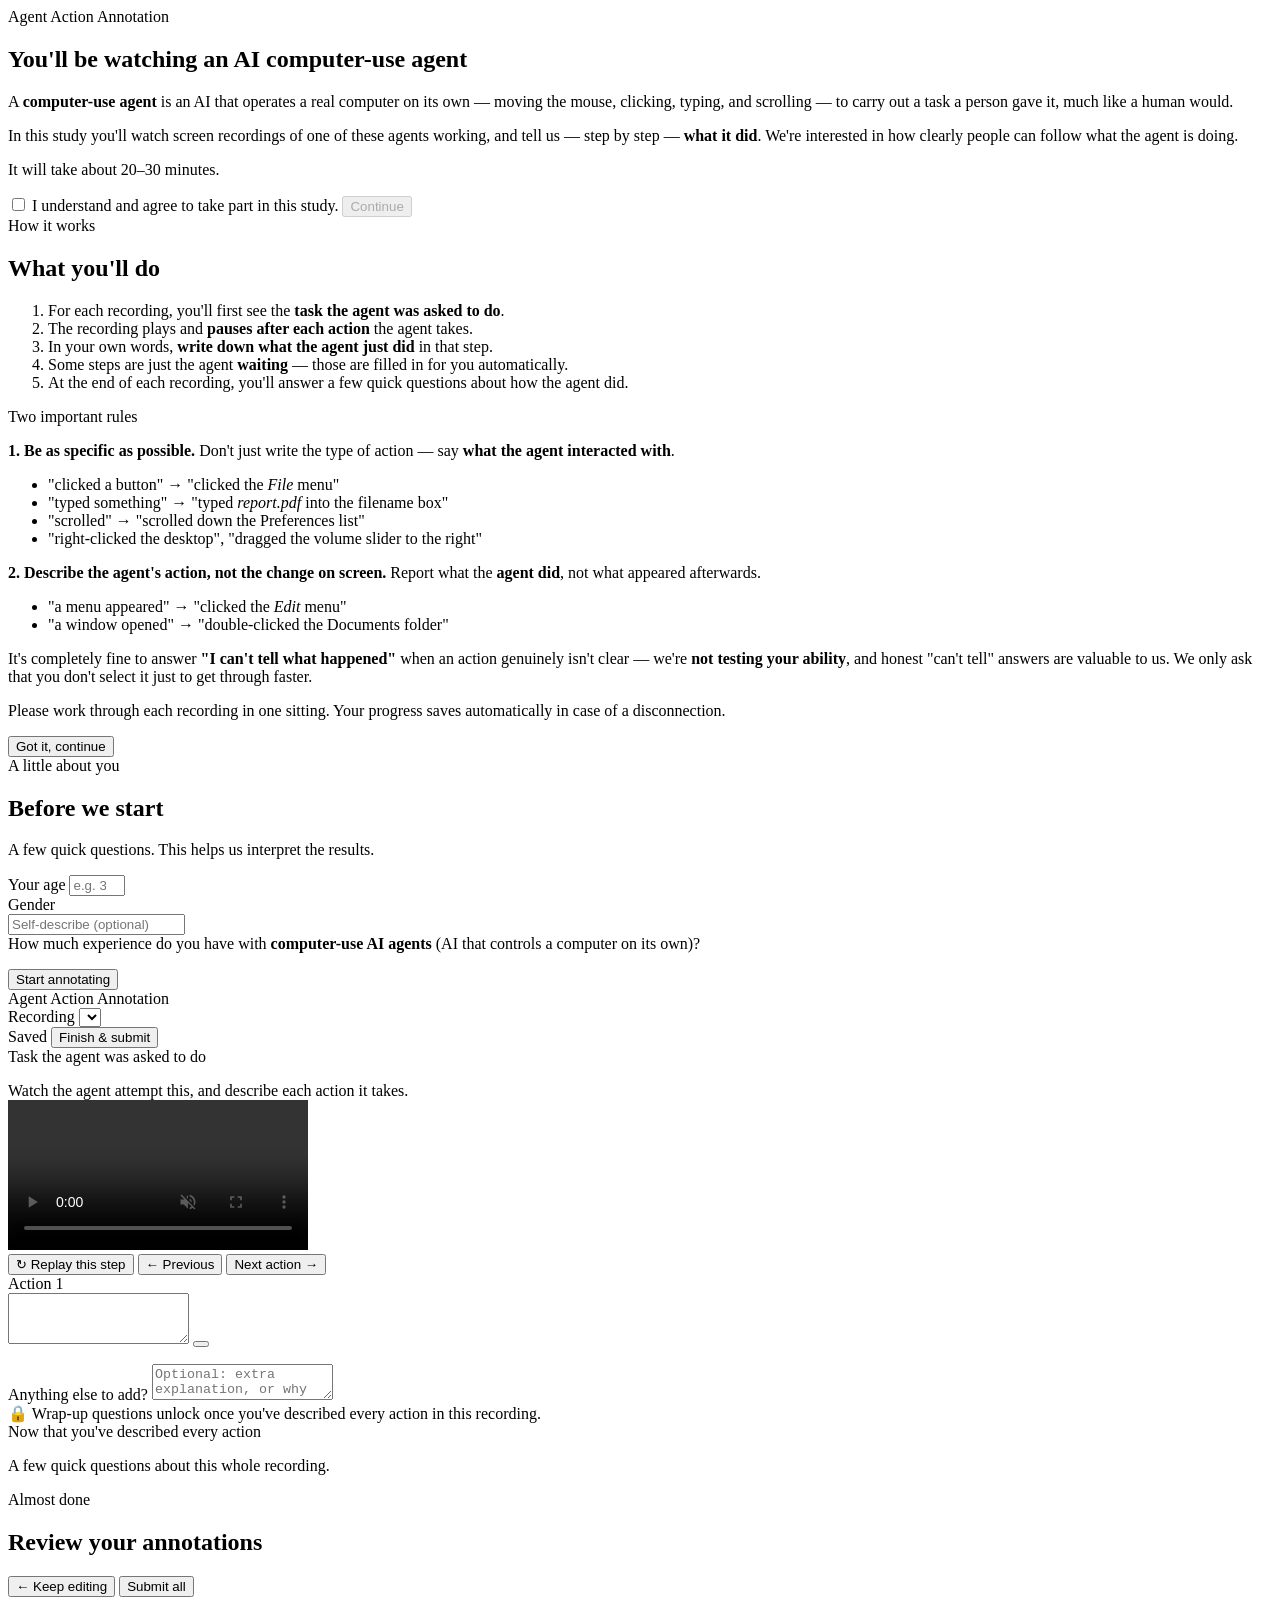
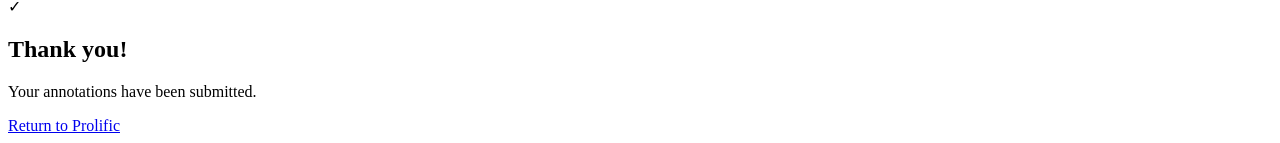
==== annotation_app/static/index.html @ d1a63eba "first commit Co-authored-by: Cursor <cursoragent@cursor.com>" ====
<!DOCTYPE html>
<html lang="en">
<head>
  <meta charset="UTF-8" />
  <meta name="viewport" content="width=device-width, initial-scale=1.0" />
  <title>Agent Action Annotation Study</title>
  <link rel="stylesheet" href="/static/style.css" />
</head>
<body>
  <div id="app">
    <!-- ================= WELCOME / CONSENT ================= -->
    <section id="screen-welcome" class="screen center-screen">
      <div class="card narrow">
        <div class="brand">Agent Action Annotation</div>
        <h1>You'll be watching an AI computer-use agent</h1>
        <p class="lead">
          A <b>computer-use agent</b> is an AI that operates a real computer on
          its own — moving the mouse, clicking, typing, and scrolling — to carry
          out a task a person gave it, much like a human would.
        </p>
        <p class="lead">
          In this study you'll watch screen recordings of one of these agents
          working, and tell us — step by step — <b>what it did</b>. We're
          interested in how clearly people can follow what the agent is doing.
        </p>
        <p class="lead muted">It will take about 20–30 minutes.</p>
        <label class="consent">
          <input type="checkbox" id="consent-check" />
          <span>I understand and agree to take part in this study.</span>
        </label>
        <button id="btn-start" class="btn primary" disabled>Continue</button>
      </div>
    </section>

    <!-- ================= INSTRUCTIONS / HOW IT WORKS ================= -->
    <section id="screen-instructions" class="screen center-screen hidden">
      <div class="card">
        <div class="brand">How it works</div>
        <h1>What you'll do</h1>
        <ol class="steps-guide">
          <li>For each recording, you'll first see the <b>task the agent was
            asked to do</b>.</li>
          <li>The recording plays and <b>pauses after each action</b> the agent
            takes.</li>
          <li>In your own words, <b>write down what the agent just did</b> in
            that step.</li>
          <li>Some steps are just the agent <b>waiting</b> — those are filled in
            for you automatically.</li>
          <li>At the end of each recording, you'll answer a few quick questions
            about how the agent did.</li>
        </ol>

        <div class="callout">
          <div class="callout-title">Two important rules</div>
          <p><b>1. Be as specific as possible.</b> Don't just write the type of
            action — say <b>what the agent interacted with</b>.</p>
          <ul class="examples">
            <li><span class="bad">"clicked a button"</span> →
              <span class="good">"clicked the <i>File</i> menu"</span></li>
            <li><span class="bad">"typed something"</span> →
              <span class="good">"typed <i>report.pdf</i> into the filename box"</span></li>
            <li><span class="bad">"scrolled"</span> →
              <span class="good">"scrolled down the Preferences list"</span></li>
            <li><span class="good">"right-clicked the desktop"</span>,
              <span class="good">"dragged the volume slider to the right"</span></li>
          </ul>
          <p><b>2. Describe the agent's action, not the change on screen.</b>
            Report what the <b>agent did</b>, not what appeared afterwards.</p>
          <ul class="examples">
            <li><span class="bad">"a menu appeared"</span> →
              <span class="good">"clicked the <i>Edit</i> menu"</span></li>
            <li><span class="bad">"a window opened"</span> →
              <span class="good">"double-clicked the Documents folder"</span></li>
          </ul>
          <p class="callout-note">It's completely fine to answer <b>"I can't tell
            what happened"</b> when an action genuinely isn't clear — we're
            <b>not testing your ability</b>, and honest "can't tell" answers are
            valuable to us. We only ask that you don't select it just to get
            through faster.</p>
        </div>

        <p class="lead muted spaced">Please work through each recording in one
          sitting. Your progress saves automatically in case of a disconnection.</p>
        <button id="btn-instructions-next" class="btn primary">Got it, continue</button>
      </div>
    </section>

    <!-- ================= PROFILE ================= -->
    <section id="screen-profile" class="screen center-screen hidden">
      <div class="card narrow">
        <div class="brand">A little about you</div>
        <h1>Before we start</h1>
        <p class="lead">A few quick questions. This helps us interpret the results.</p>

        <div class="field">
          <label for="p-age">Your age</label>
          <input type="number" id="p-age" min="18" max="120" placeholder="e.g. 34" />
        </div>

        <div class="field">
          <label>Gender</label>
          <div id="p-gender" class="options"></div>
          <input type="text" id="p-gender-other" class="text-inline hidden"
                 placeholder="Self-describe (optional)" />
        </div>

        <div class="field">
          <label>How much experience do you have with <b>computer-use AI
            agents</b> (AI that controls a computer on its own)?</label>
          <div id="p-experience" class="options"></div>
        </div>

        <p id="profile-error" class="error hidden"></p>
        <button id="btn-profile-next" class="btn primary">Start annotating</button>
      </div>
    </section>

    <!-- ================= ANNOTATION WORKSPACE ================= -->
    <section id="screen-work" class="screen hidden">
      <header class="topbar">
        <div class="topbar-left">
          <span class="brand small">Agent Action Annotation</span>
          <div class="task-switch">
            <label for="task-select">Recording</label>
            <select id="task-select"></select>
          </div>
        </div>
        <div class="topbar-right">
          <div id="overall-progress" class="progress-pill"></div>
          <span id="save-status" class="save-status">Saved</span>
          <button id="btn-finish" class="btn primary sm">Finish &amp; submit</button>
        </div>
      </header>

      <div class="workspace">
        <!-- LEFT: video + timeline -->
        <div class="col-video">
          <div class="task-card">
            <div class="task-head">
              <span class="domain-chip" id="task-domain"></span>
              <span class="task-count" id="task-count"></span>
            </div>
            <div class="task-eyebrow">Task the agent was asked to do</div>
            <p class="task-instruction" id="task-instruction"></p>
            <div class="task-hint">Watch the agent attempt this, and describe each action it takes.</div>
          </div>

          <div class="video-wrap">
            <video id="video" preload="auto" playsinline muted controls controlsList="nodownload noplaybackrate"></video>
            <div id="video-badge" class="video-badge hidden"></div>
          </div>

          <div class="video-controls">
            <button id="btn-replay" class="btn ghost">↻ Replay this step</button>
            <button id="btn-prev" class="btn ghost">← Previous</button>
            <button id="btn-next" class="btn primary">Next action →</button>
          </div>

          <div class="timeline" id="timeline"></div>
        </div>

        <!-- RIGHT: familiarity + current action annotation -->
        <div class="col-form">
          <div class="familiarity-card" id="familiarity-card">
            <label id="familiarity-prompt" class="section-label"></label>
            <div id="familiarity-options" class="options stack"></div>
          </div>

          <div class="annotate-card" id="annotate-card">
            <div class="step-header">
              <span class="step-title" id="step-title">Action 1</span>
              <span class="step-status" id="step-status"></span>
            </div>

            <div id="sleep-note" class="sleep-note hidden"></div>

            <div id="annotate-body">
              <label class="section-label" id="answer-prompt" for="step-answer"></label>
              <div id="dev-gt" class="dev-gt hidden"></div>
              <textarea id="step-answer" rows="3"></textarea>

              <button id="btn-cant-tell" class="btn cant-tell"></button>
              <p id="cant-tell-caution" class="cant-caution"></p>

              <label class="section-label spaced" for="step-note">
                Anything else to add?
              </label>
              <textarea id="step-note" rows="2"
                placeholder="Optional: extra explanation, or why it was hard to tell..."></textarea>
            </div>
          </div>

          <div class="posttask-locked" id="posttask-locked">
            <span class="lock-icon">🔒</span>
            <span>Wrap-up questions unlock once you've described every action in this recording.</span>
          </div>

          <div class="posttask-card hidden" id="posttask-card">
            <div class="posttask-title">Now that you've described every action</div>
            <p class="posttask-sub">A few quick questions about this whole recording.</p>

            <label class="section-label" id="success-prompt"></label>
            <div id="success-options" class="options stack"></div>

            <label class="section-label spaced" id="efficiency-prompt"></label>
            <div id="efficiency-options" class="options stack"></div>

            <label class="section-label spaced" id="understanding-prompt"></label>
            <div id="understanding-options" class="options stack"></div>
          </div>
        </div>
      </div>
    </section>

    <!-- ================= REVIEW / SUBMIT ================= -->
    <section id="screen-review" class="screen center-screen hidden">
      <div class="card">
        <div class="brand">Almost done</div>
        <h1>Review your annotations</h1>
        <p class="lead" id="review-summary"></p>
        <div id="review-list" class="review-list"></div>
        <div class="review-actions">
          <button id="btn-back-work" class="btn ghost">← Keep editing</button>
          <button id="btn-submit" class="btn primary">Submit all</button>
        </div>
      </div>
    </section>

    <!-- ================= DONE ================= -->
    <section id="screen-done" class="screen center-screen hidden">
      <div class="card narrow center">
        <div class="done-check">✓</div>
        <h1>Thank you!</h1>
        <p class="lead">Your annotations have been submitted.</p>
        <div id="done-code" class="done-code hidden"></div>
        <a id="done-link" class="btn primary hidden" href="#">Return to Prolific</a>
      </div>
    </section>
  </div>

  <script src="/static/app.js"></script>
</body>
</html>
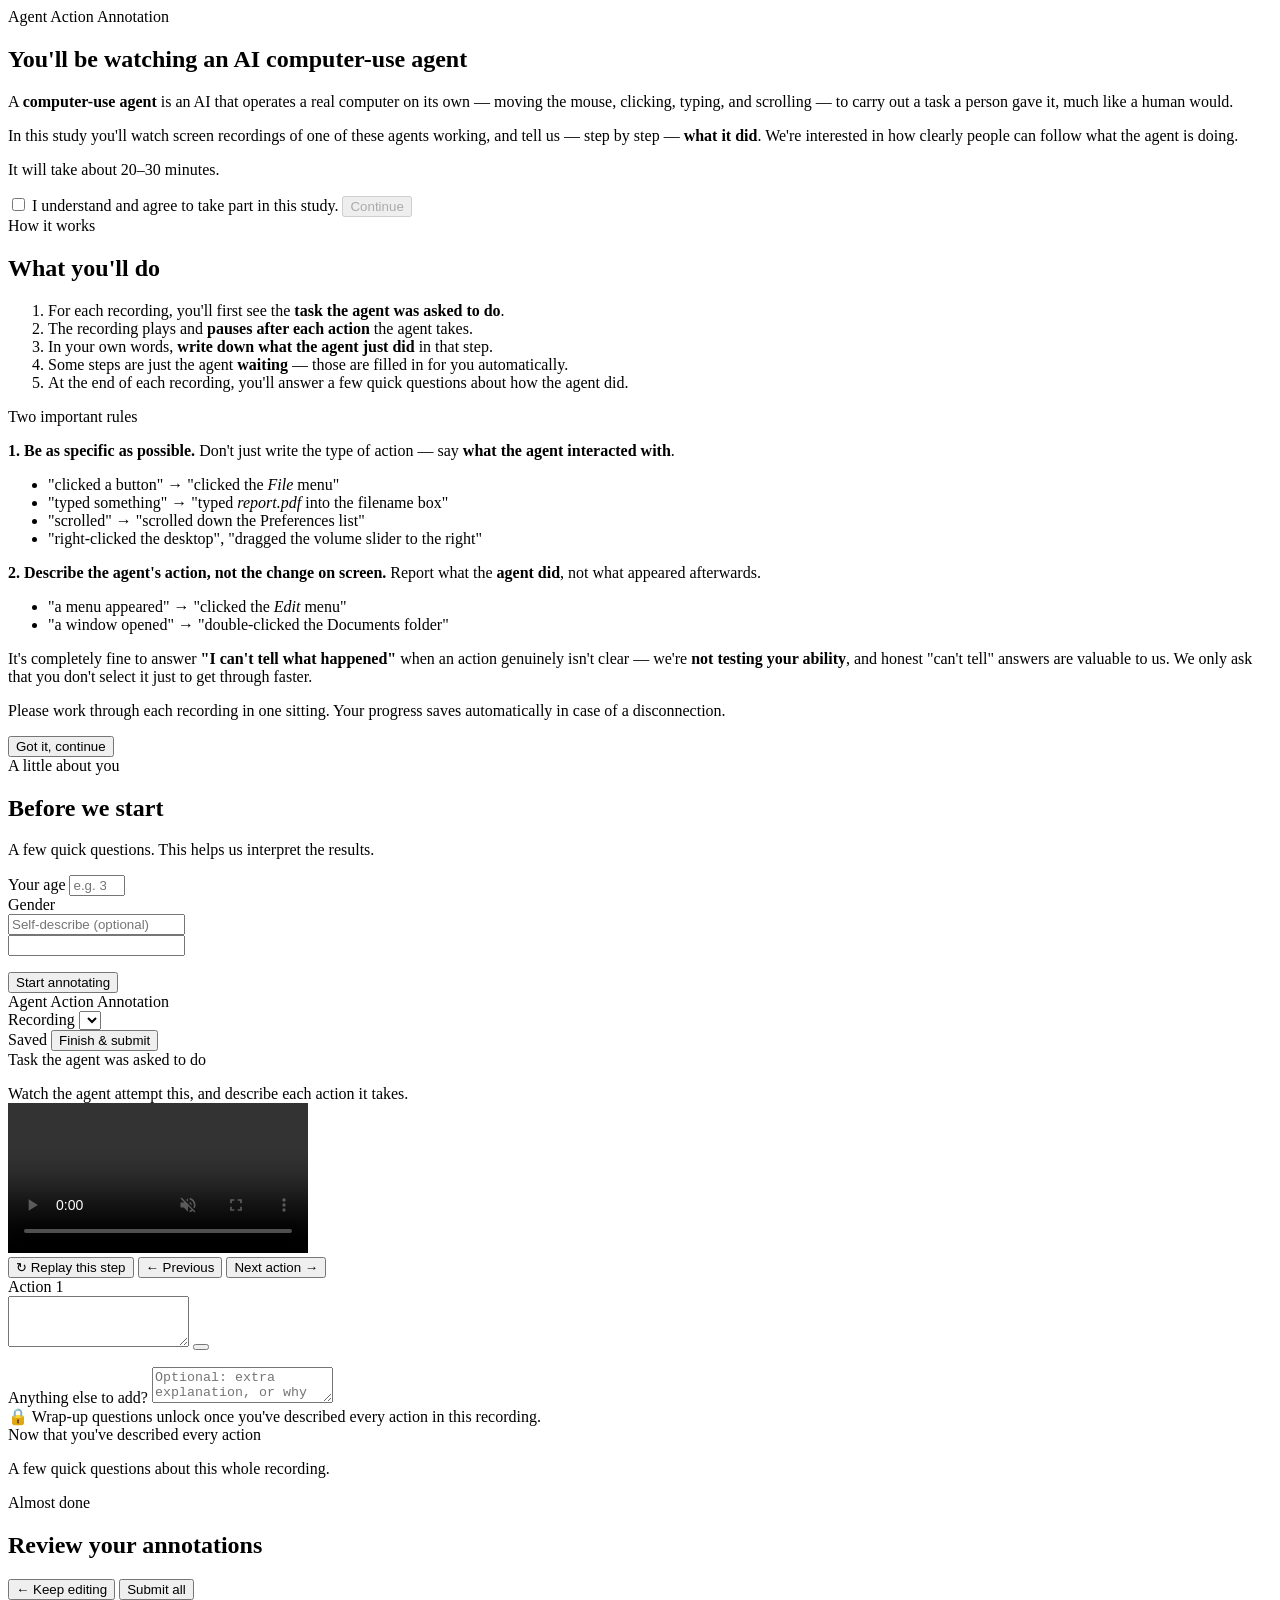
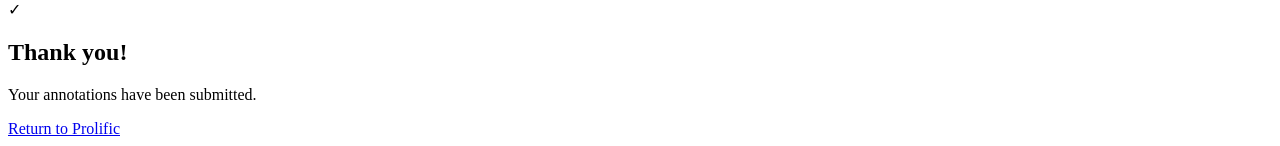
==== commit b6054645: "Add profile questions: occupation, education, English proficiency, computer-use frequency, and gener" ====
--- a/annotation_app/static/index.html
+++ b/annotation_app/static/index.html
@@ -105,8 +105,33 @@
         </div>
 
         <div class="field">
-          <label>How much experience do you have with <b>computer-use AI
-            agents</b> (AI that controls a computer on its own)?</label>
+          <label id="p-occupation-label" for="p-occupation"></label>
+          <input type="text" id="p-occupation" placeholder="" />
+        </div>
+
+        <div class="field">
+          <label id="p-education-label"></label>
+          <div id="p-education" class="options"></div>
+        </div>
+
+        <div class="field">
+          <label id="p-english-label"></label>
+          <p id="p-english-note" class="field-note"></p>
+          <div id="p-english" class="options"></div>
+        </div>
+
+        <div class="field">
+          <label id="p-compfreq-label"></label>
+          <div id="p-compfreq" class="options"></div>
+        </div>
+
+        <div class="field">
+          <label id="p-aitools-label"></label>
+          <div id="p-aitools" class="options"></div>
+        </div>
+
+        <div class="field">
+          <label id="p-experience-label"></label>
           <div id="p-experience" class="options"></div>
         </div>
 
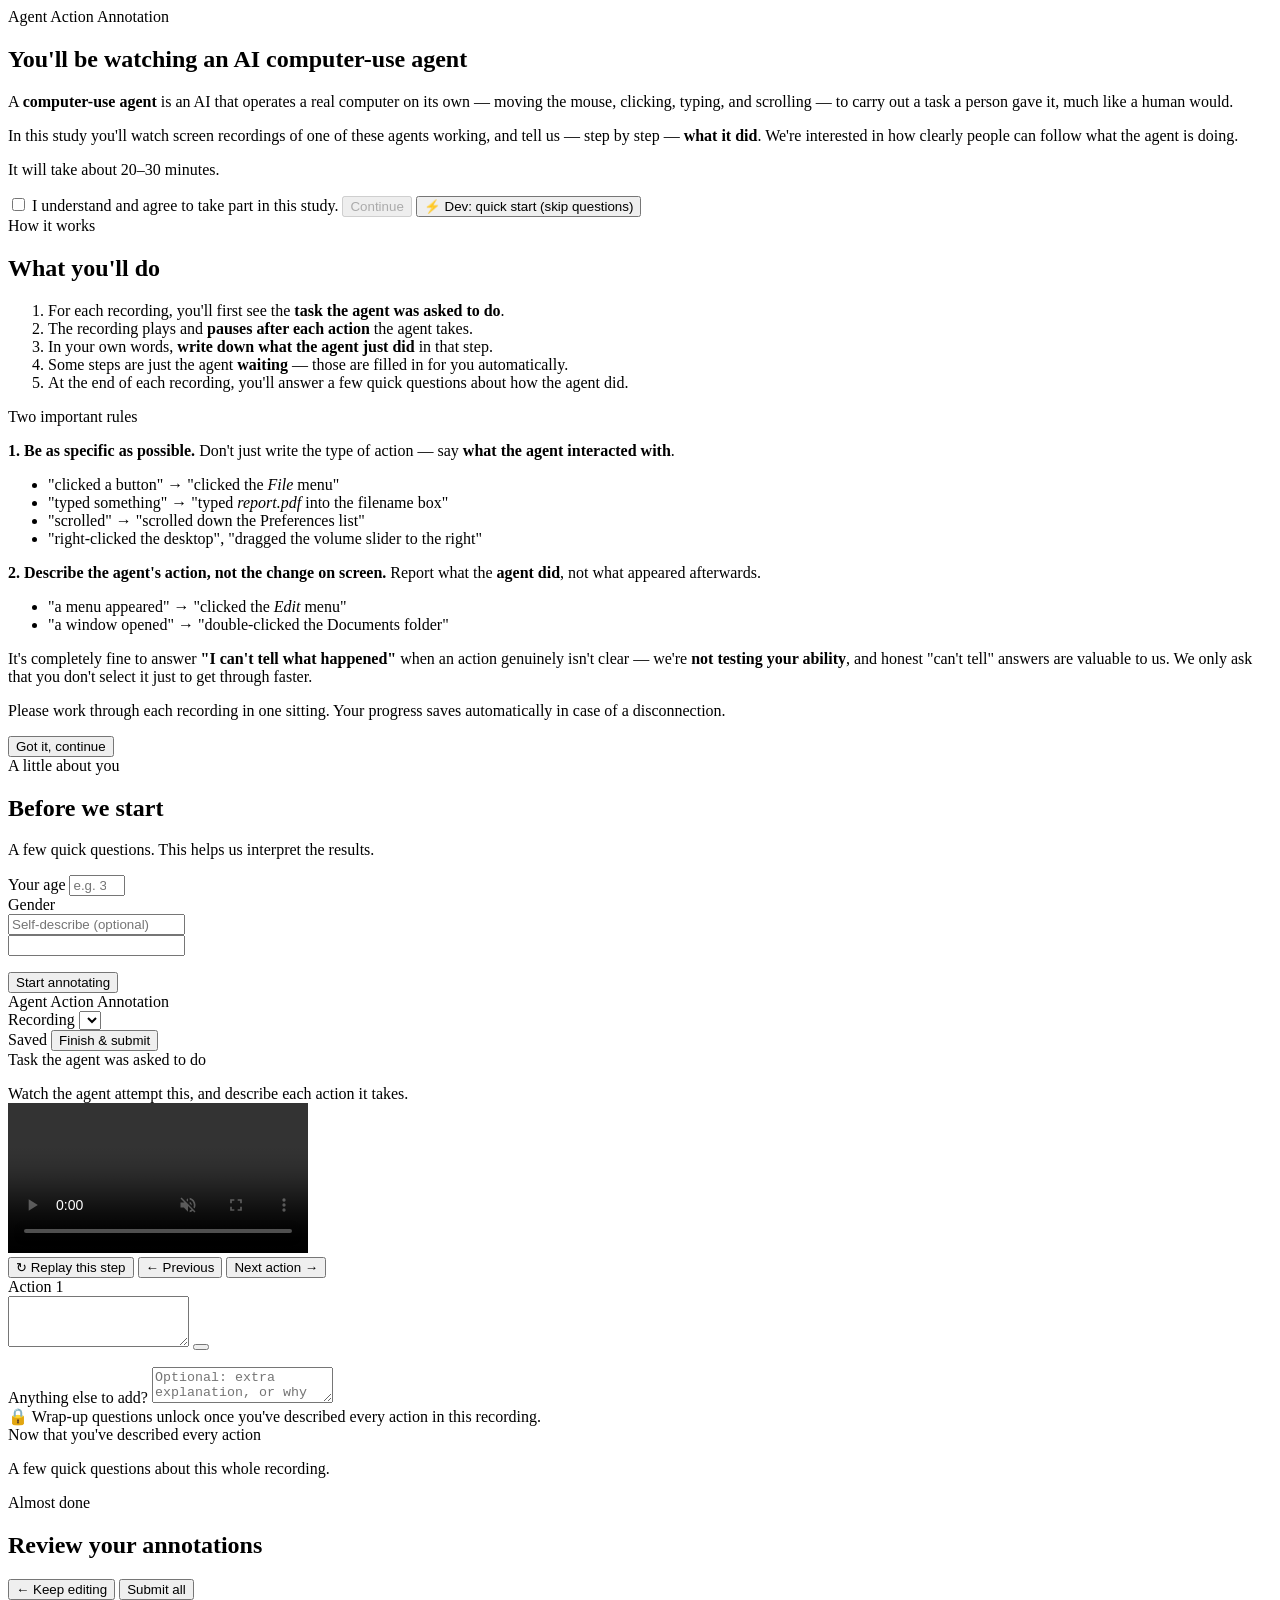
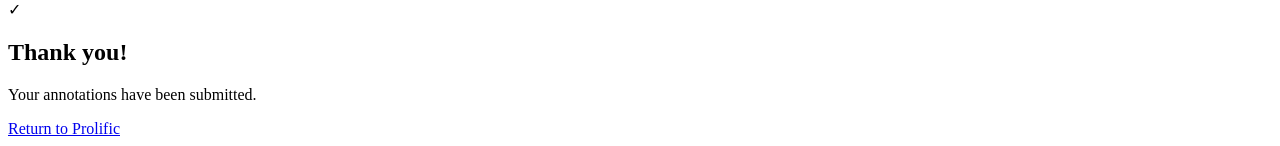
==== commit 6c116bd5: "Show option hint text under labels; add dev-only quick-start (env-driven DEV_MODE) Co-authored-by: C" ====
--- a/annotation_app/static/index.html
+++ b/annotation_app/static/index.html
@@ -29,6 +29,7 @@
           <span>I understand and agree to take part in this study.</span>
         </label>
         <button id="btn-start" class="btn primary" disabled>Continue</button>
+        <button id="btn-devstart" class="btn ghost sm dev-btn hidden">⚡ Dev: quick start (skip questions)</button>
       </div>
     </section>
 
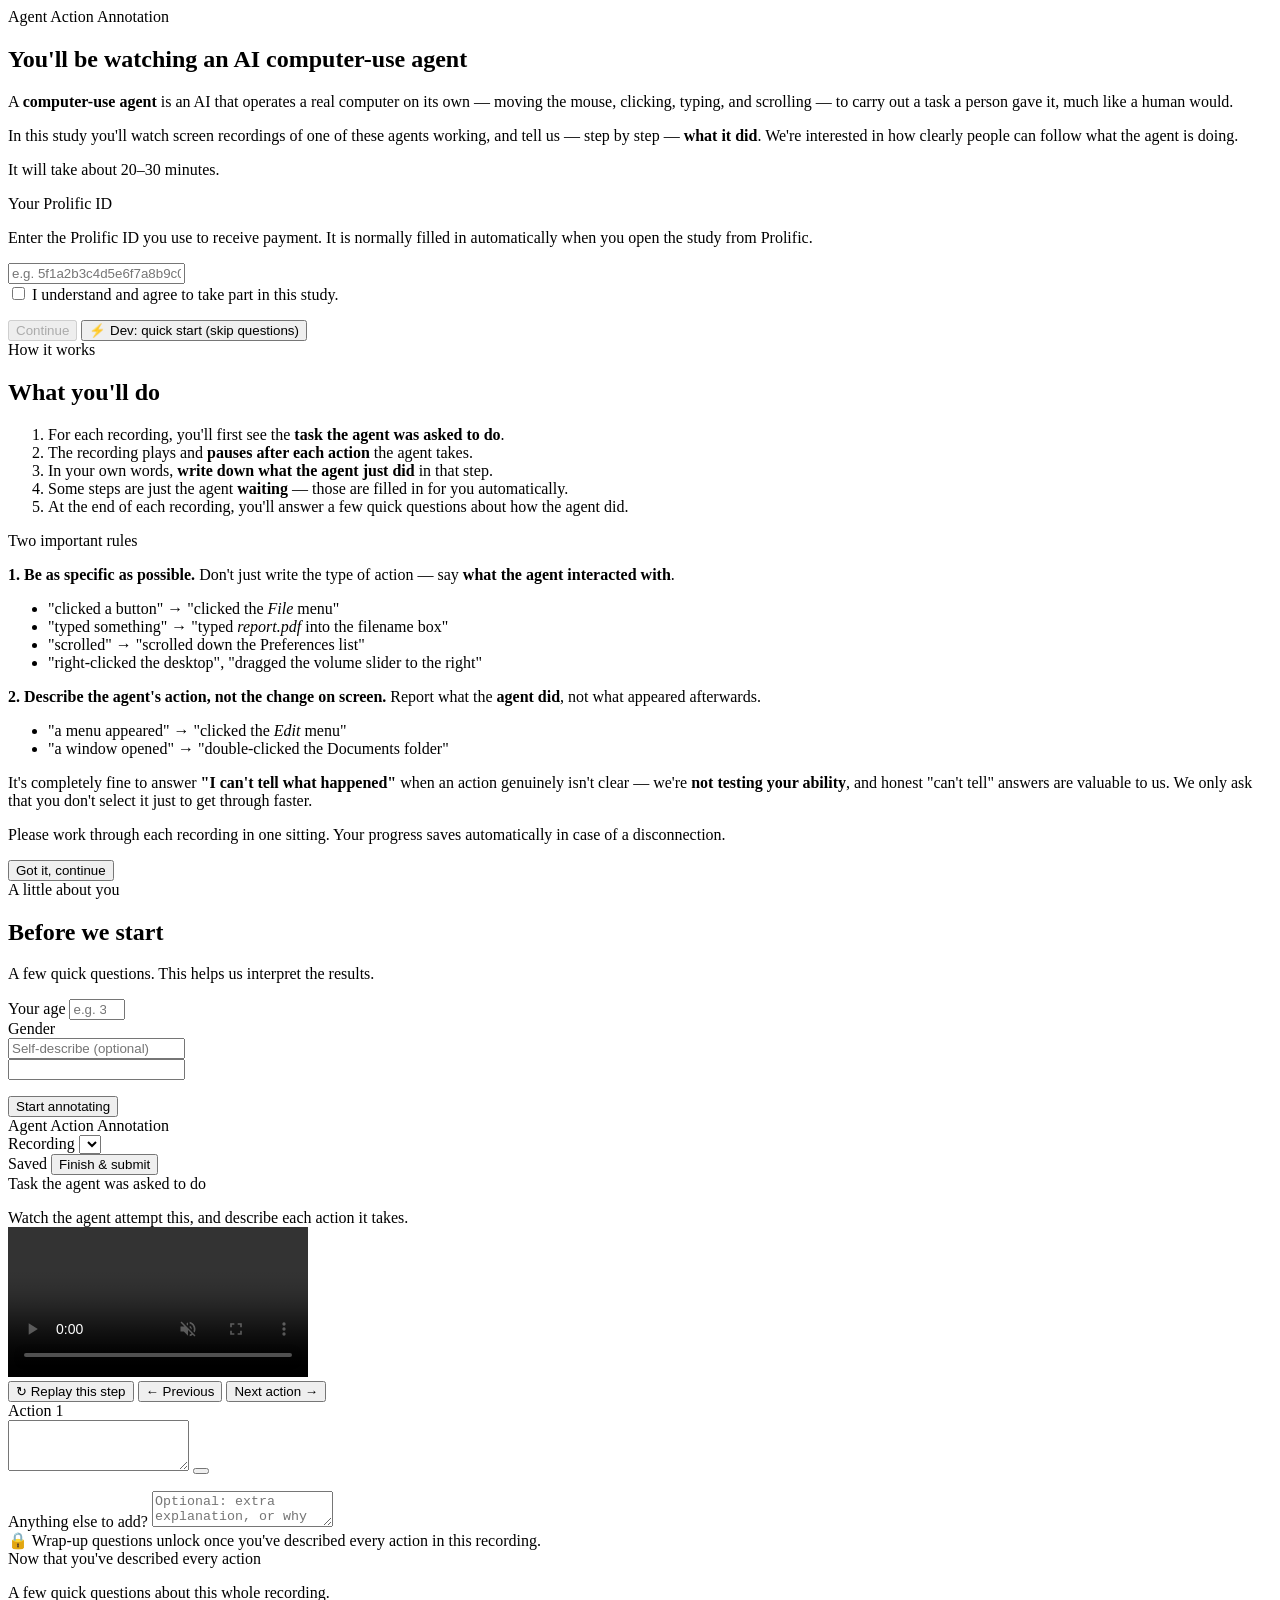
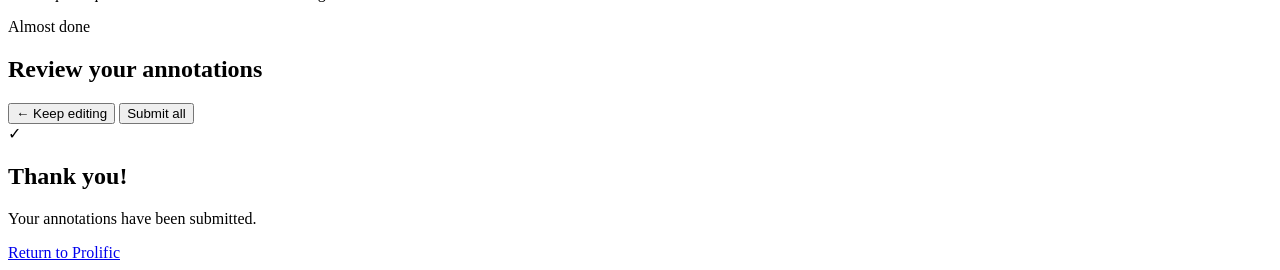
==== commit 235b7d28: "Ask for Prolific ID on the welcome screen before continuing Co-authored-by: Cursor <cursoragent@curs" ====
--- a/annotation_app/static/index.html
+++ b/annotation_app/static/index.html
@@ -24,10 +24,18 @@
           interested in how clearly people can follow what the agent is doing.
         </p>
         <p class="lead muted">It will take about 20–30 minutes.</p>
+
+        <div class="field">
+          <label for="p-prolific">Your Prolific ID</label>
+          <p class="field-note">Enter the Prolific ID you use to receive payment. It is normally filled in automatically when you open the study from Prolific.</p>
+          <input type="text" id="p-prolific" placeholder="e.g. 5f1a2b3c4d5e6f7a8b9c0d1e" autocomplete="off" spellcheck="false" />
+        </div>
+
         <label class="consent">
           <input type="checkbox" id="consent-check" />
           <span>I understand and agree to take part in this study.</span>
         </label>
+        <p id="welcome-error" class="error hidden"></p>
         <button id="btn-start" class="btn primary" disabled>Continue</button>
         <button id="btn-devstart" class="btn ghost sm dev-btn hidden">⚡ Dev: quick start (skip questions)</button>
       </div>
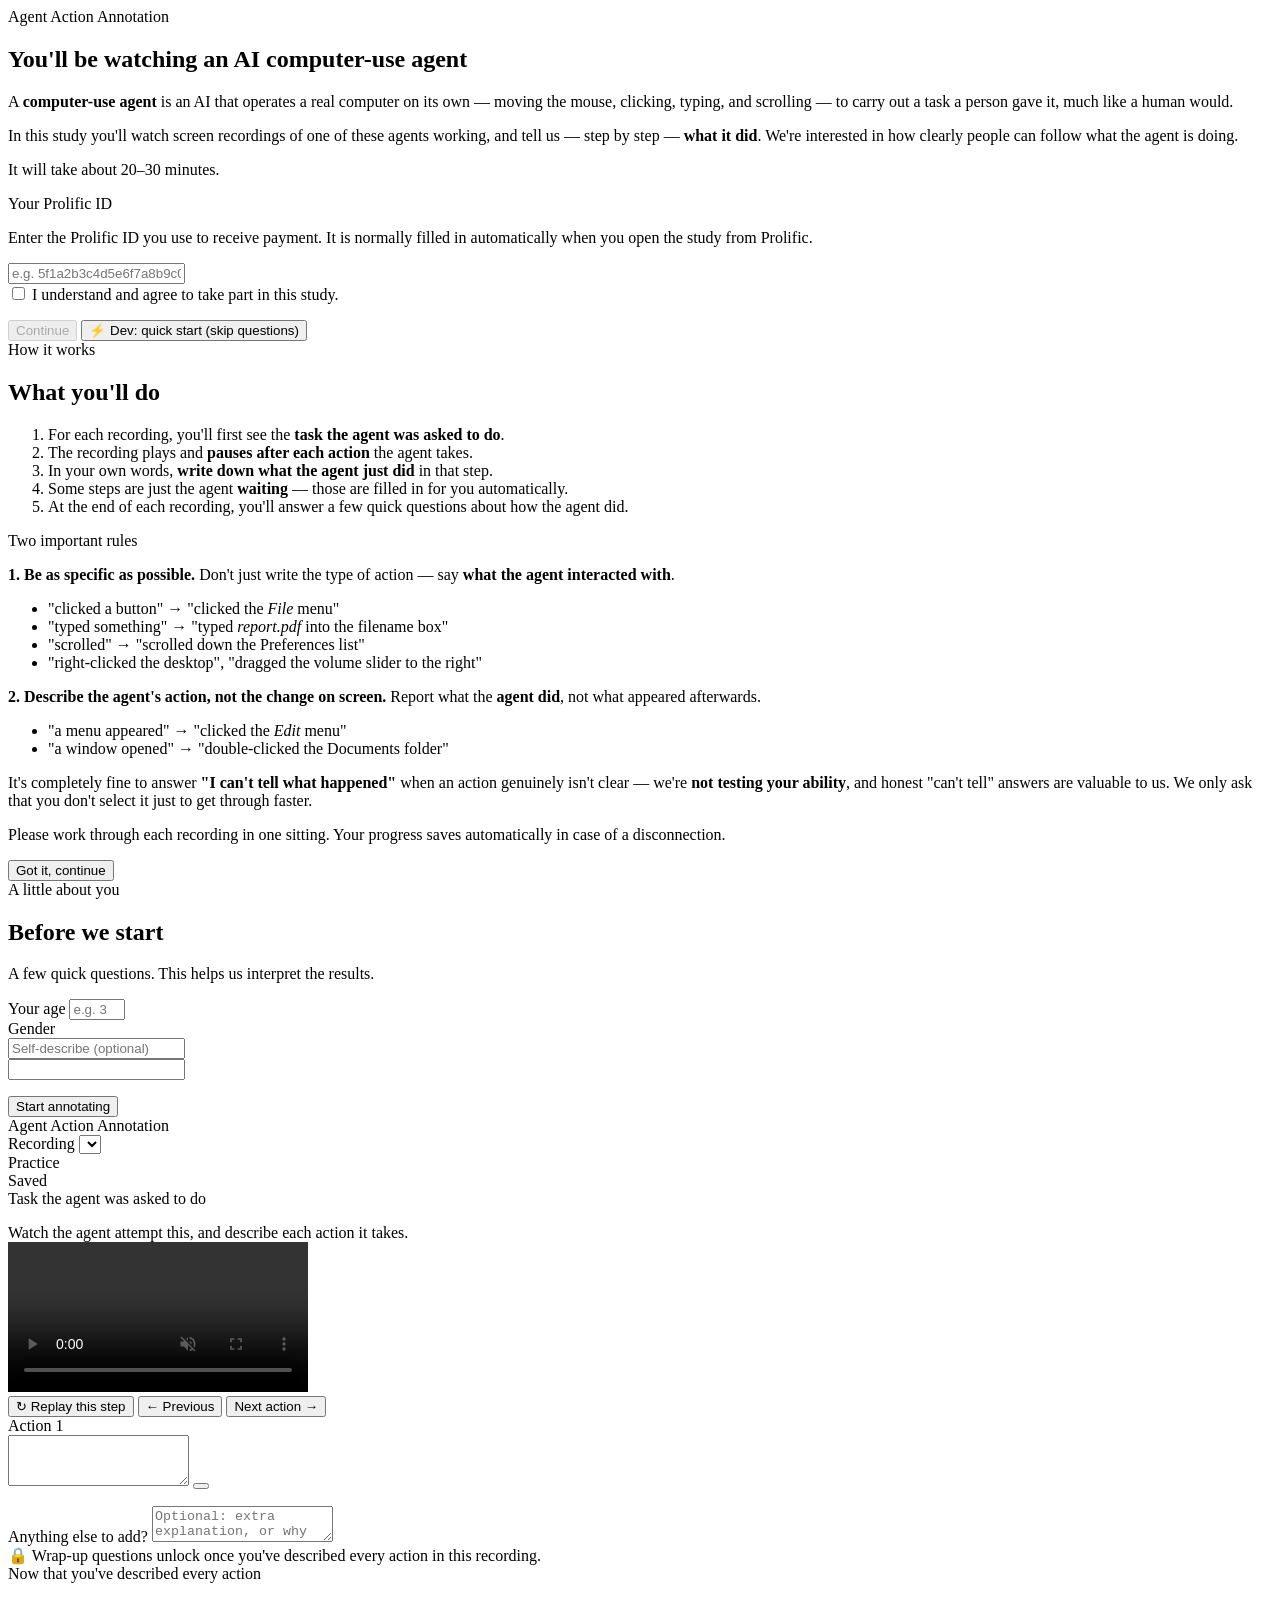
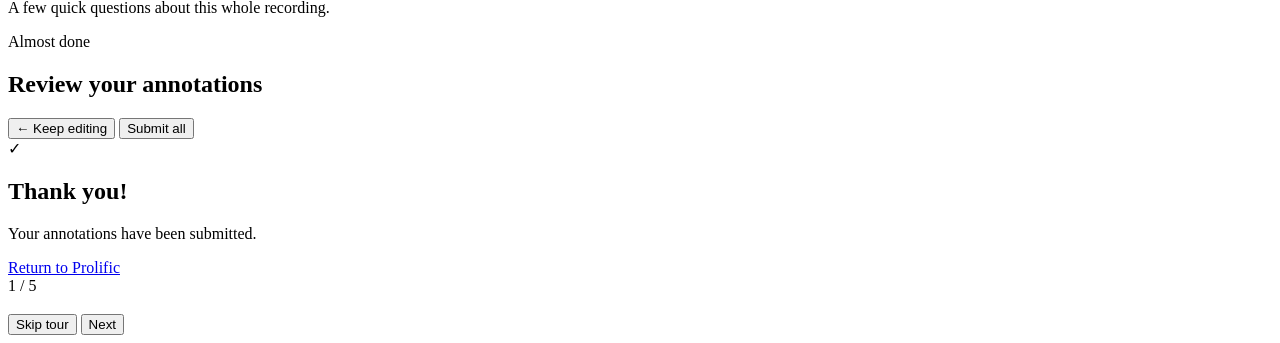
==== commit ad1827a2: "Add practice walkthrough, simplify recording progress, and log native video rewinds Participants sta" ====
--- a/annotation_app/static/index.html
+++ b/annotation_app/static/index.html
@@ -154,15 +154,15 @@
       <header class="topbar">
         <div class="topbar-left">
           <span class="brand small">Agent Action Annotation</span>
-          <div class="task-switch">
+          <div class="task-switch" id="task-switch">
             <label for="task-select">Recording</label>
             <select id="task-select"></select>
           </div>
+          <div id="practice-badge" class="practice-badge hidden">Practice</div>
         </div>
         <div class="topbar-right">
           <div id="overall-progress" class="progress-pill"></div>
           <span id="save-status" class="save-status">Saved</span>
-          <button id="btn-finish" class="btn primary sm">Finish &amp; submit</button>
         </div>
       </header>
 
@@ -272,6 +272,21 @@
     </section>
   </div>
 
+  <!-- Guided walkthrough overlay (practice recording) -->
+  <div id="tour-overlay" class="tour-overlay hidden" aria-live="polite">
+    <div class="tour-backdrop"></div>
+    <div id="tour-spotlight" class="tour-spotlight"></div>
+    <div id="tour-tooltip" class="tour-tooltip">
+      <div class="tour-meta"><span id="tour-step-num">1 / 5</span></div>
+      <h3 id="tour-title"></h3>
+      <p id="tour-body"></p>
+      <div class="tour-actions">
+        <button type="button" id="tour-skip" class="btn ghost sm">Skip tour</button>
+        <button type="button" id="tour-next" class="btn primary sm">Next</button>
+      </div>
+    </div>
+  </div>
+
   <script src="/static/app.js"></script>
 </body>
 </html>
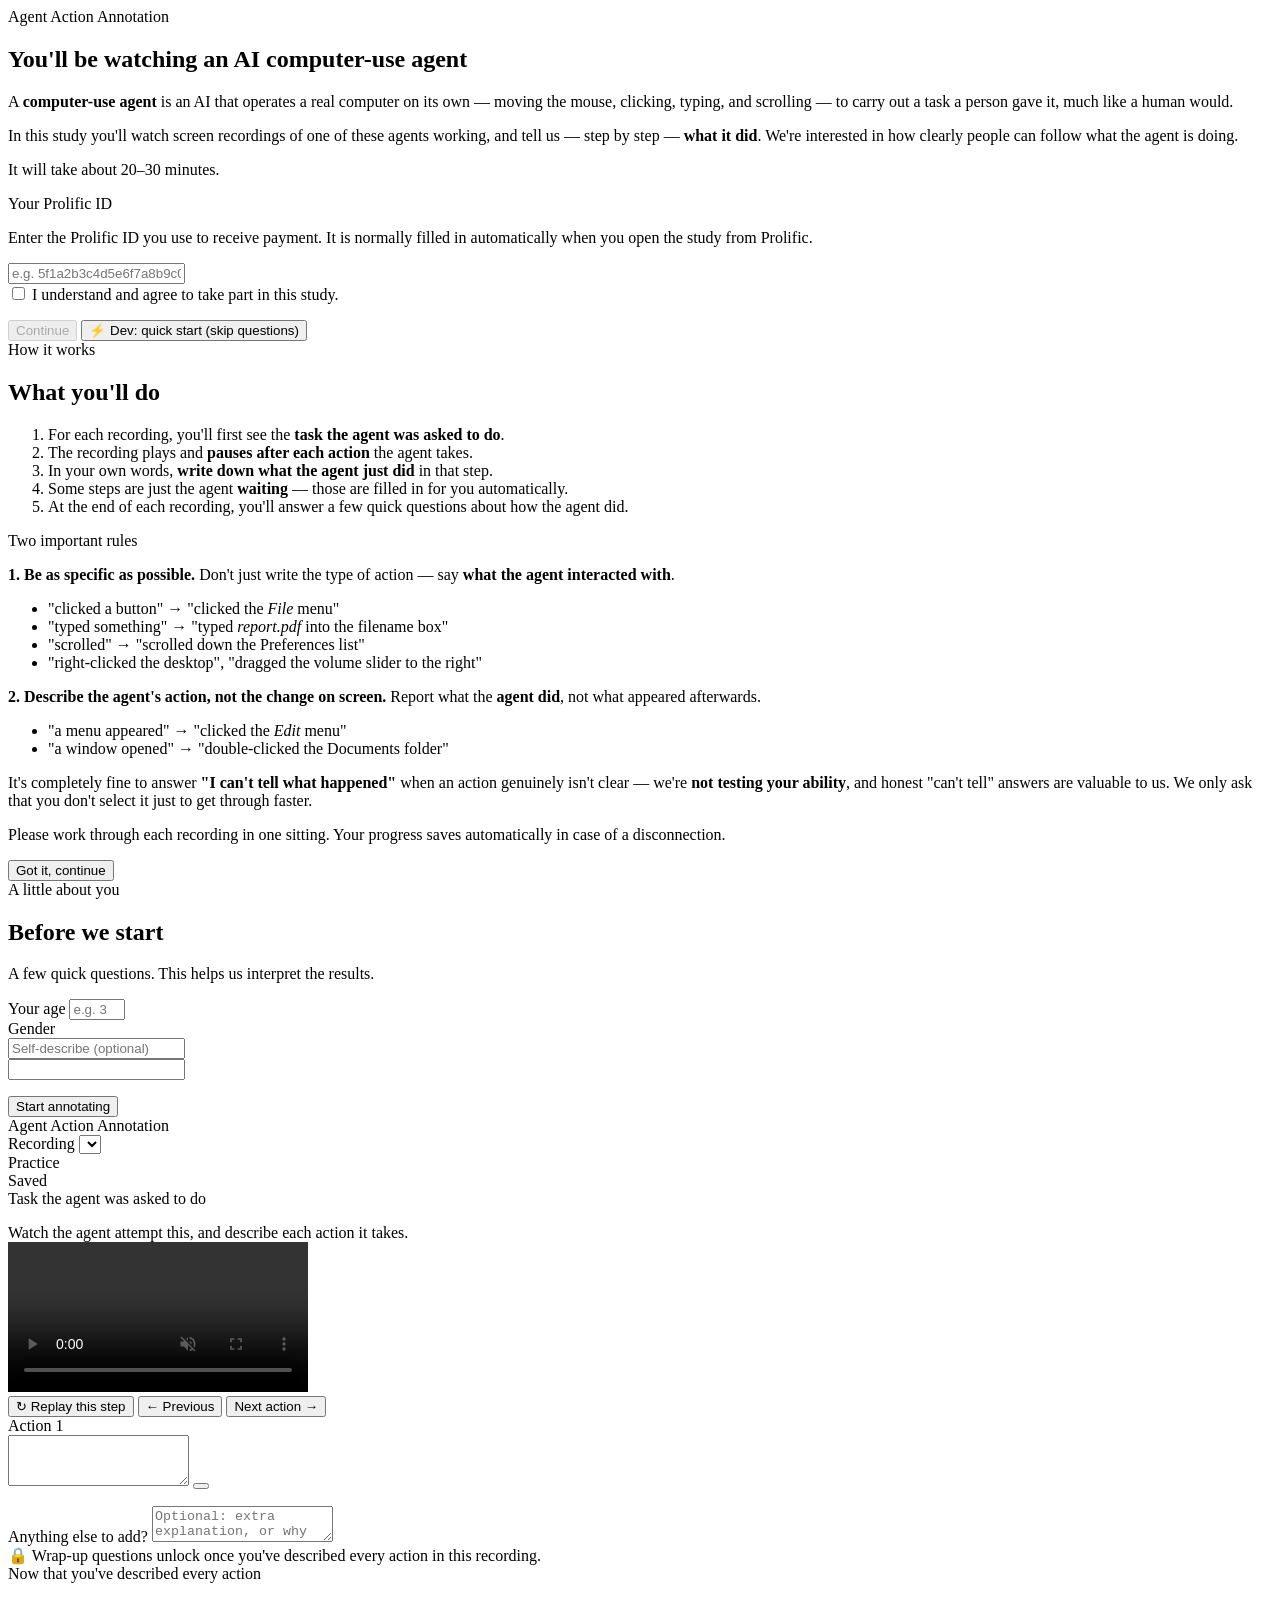
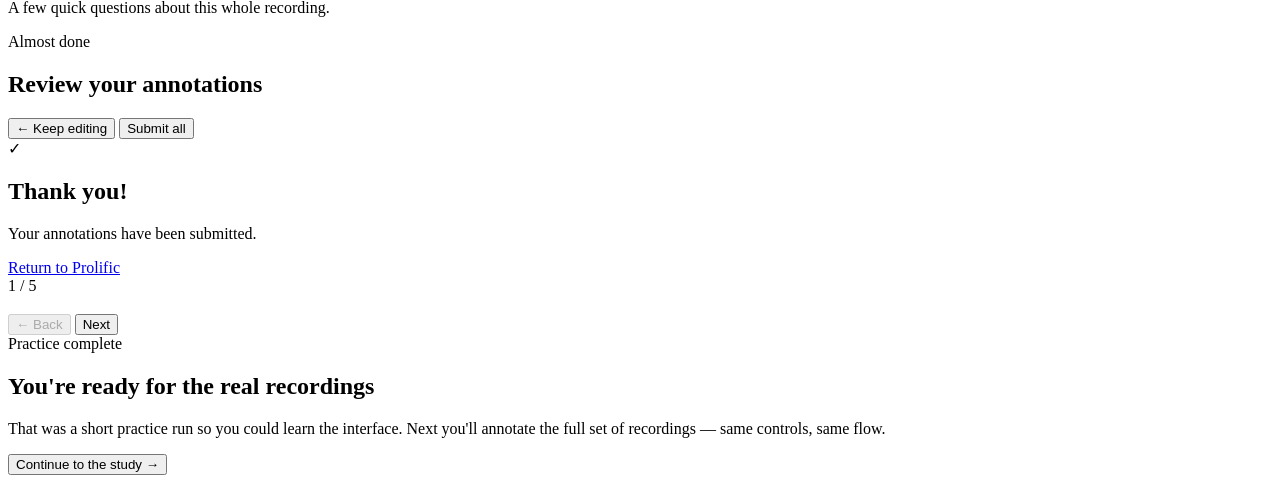
==== commit 8e7c9dc8: "Fix tour double border, require full tour with Back/Next, clarify colors, and gate practice exit Rem" ====
--- a/annotation_app/static/index.html
+++ b/annotation_app/static/index.html
@@ -281,9 +281,19 @@
       <h3 id="tour-title"></h3>
       <p id="tour-body"></p>
       <div class="tour-actions">
-        <button type="button" id="tour-skip" class="btn ghost sm">Skip tour</button>
+        <button type="button" id="tour-prev" class="btn ghost sm" disabled>← Back</button>
         <button type="button" id="tour-next" class="btn primary sm">Next</button>
       </div>
+    </div>
+  </div>
+
+  <!-- Shown when the practice recording is fully complete -->
+  <div id="practice-done" class="practice-done hidden" role="dialog" aria-labelledby="practice-done-title">
+    <div class="practice-done-card">
+      <div class="brand">Practice complete</div>
+      <h2 id="practice-done-title">You're ready for the real recordings</h2>
+      <p>That was a short practice run so you could learn the interface. Next you'll annotate the full set of recordings — same controls, same flow.</p>
+      <button type="button" id="btn-start-study" class="btn primary">Continue to the study →</button>
     </div>
   </div>
 
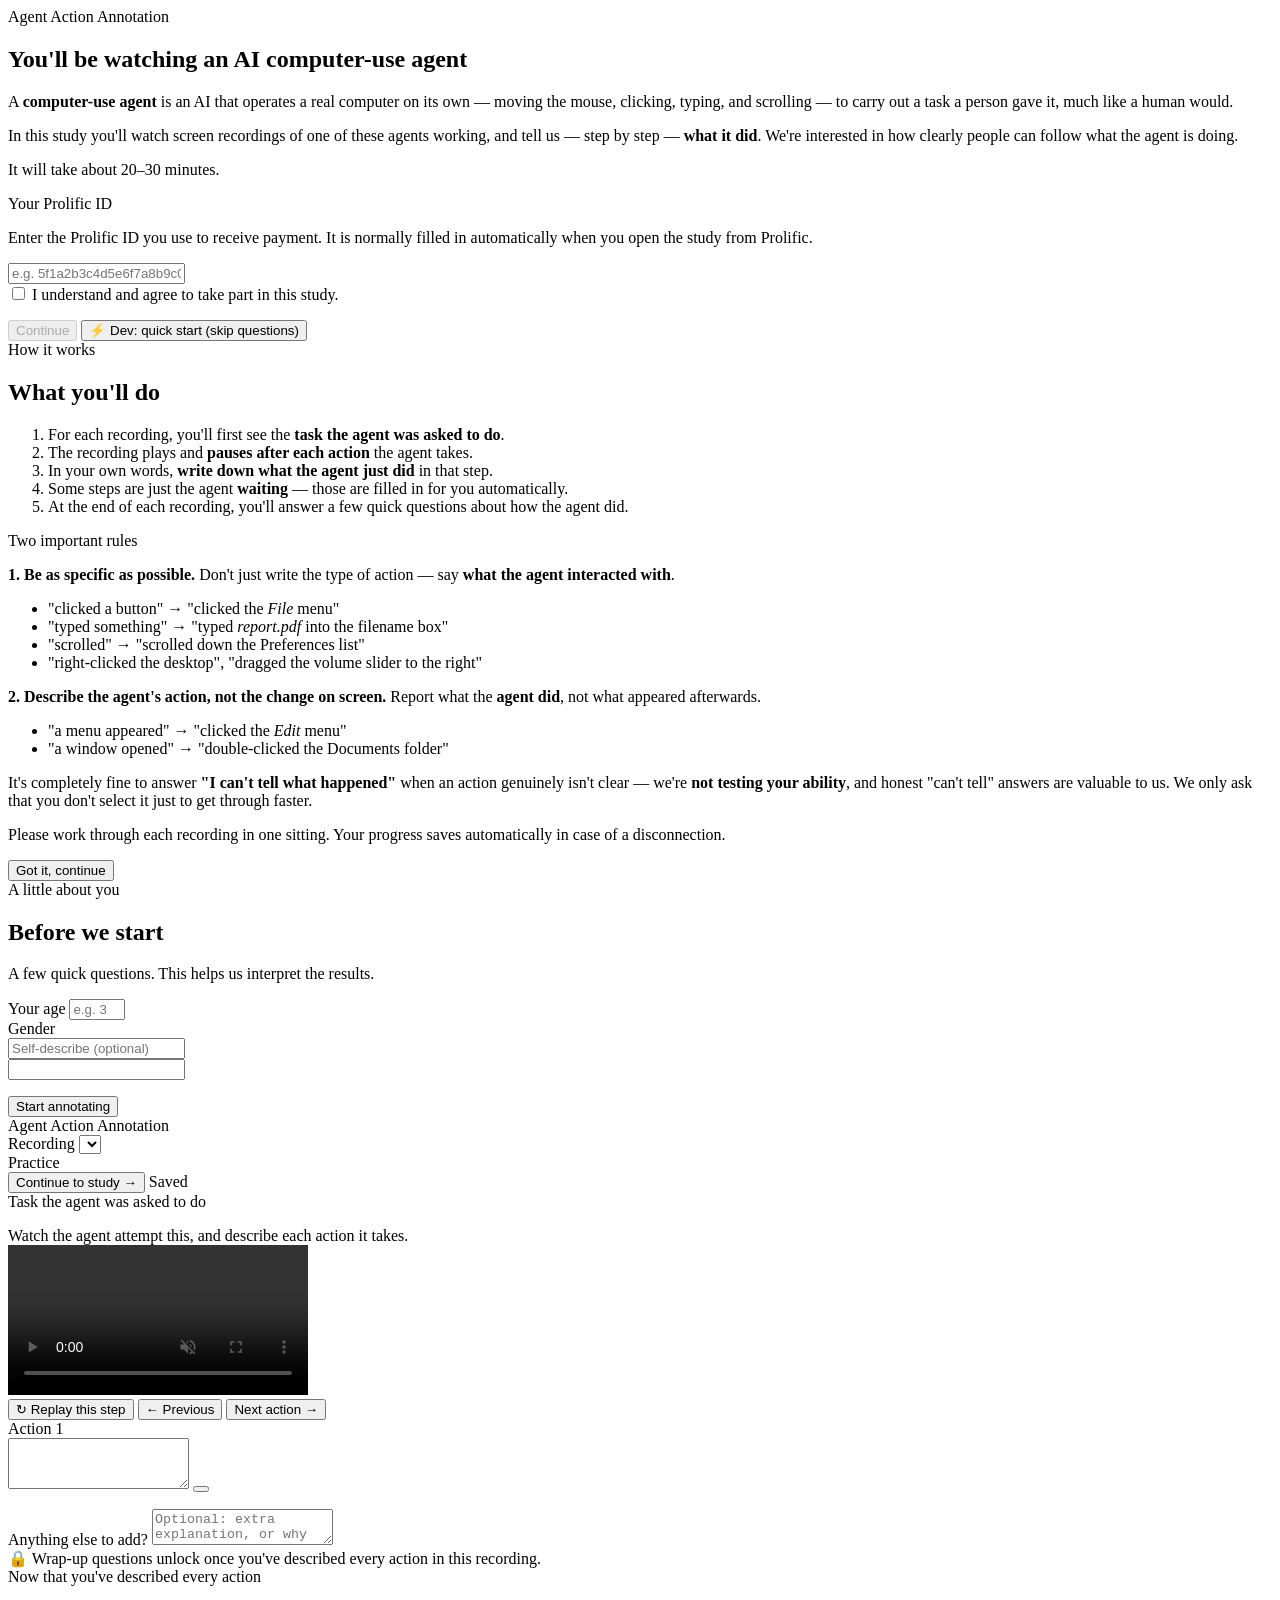
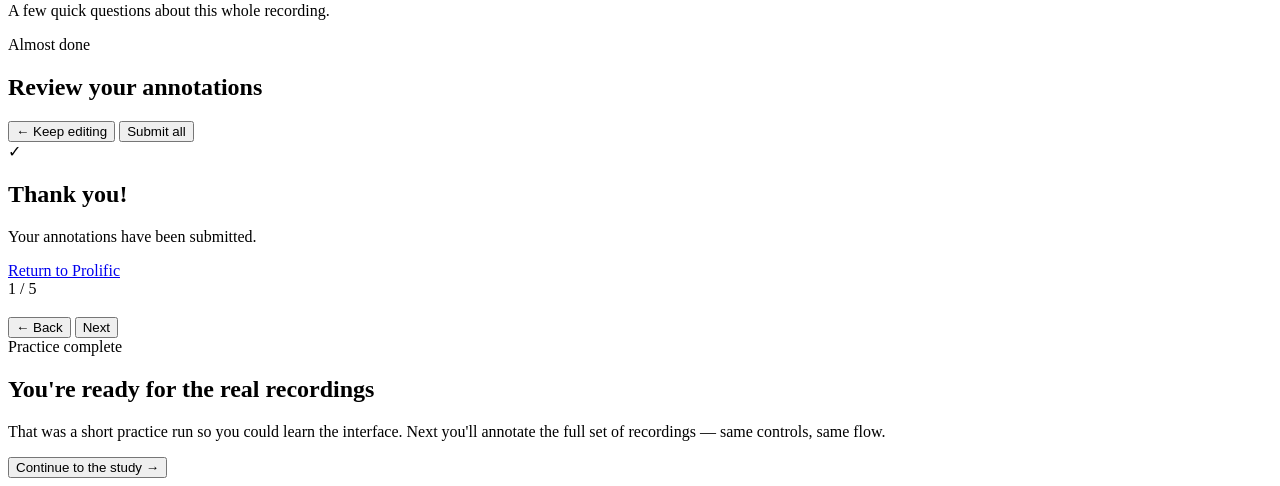
==== commit ee813ce9: "Hide tour Back on step 1, put annotation above familiarity, and fix practice-to-study continue Add a" ====
--- a/annotation_app/static/index.html
+++ b/annotation_app/static/index.html
@@ -162,6 +162,7 @@
         </div>
         <div class="topbar-right">
           <div id="overall-progress" class="progress-pill"></div>
+          <button type="button" id="btn-continue-study" class="btn primary sm hidden">Continue to study →</button>
           <span id="save-status" class="save-status">Saved</span>
         </div>
       </header>
@@ -193,13 +194,8 @@
           <div class="timeline" id="timeline"></div>
         </div>
 
-        <!-- RIGHT: familiarity + current action annotation -->
+        <!-- RIGHT: action annotation + familiarity / wrap-up -->
         <div class="col-form">
-          <div class="familiarity-card" id="familiarity-card">
-            <label id="familiarity-prompt" class="section-label"></label>
-            <div id="familiarity-options" class="options stack"></div>
-          </div>
-
           <div class="annotate-card" id="annotate-card">
             <div class="step-header">
               <span class="step-title" id="step-title">Action 1</span>
@@ -222,6 +218,11 @@
               <textarea id="step-note" rows="2"
                 placeholder="Optional: extra explanation, or why it was hard to tell..."></textarea>
             </div>
+          </div>
+
+          <div class="familiarity-card" id="familiarity-card">
+            <label id="familiarity-prompt" class="section-label"></label>
+            <div id="familiarity-options" class="options stack"></div>
           </div>
 
           <div class="posttask-locked" id="posttask-locked">
@@ -281,7 +282,7 @@
       <h3 id="tour-title"></h3>
       <p id="tour-body"></p>
       <div class="tour-actions">
-        <button type="button" id="tour-prev" class="btn ghost sm" disabled>← Back</button>
+        <button type="button" id="tour-prev" class="btn ghost sm hidden">← Back</button>
         <button type="button" id="tour-next" class="btn primary sm">Next</button>
       </div>
     </div>
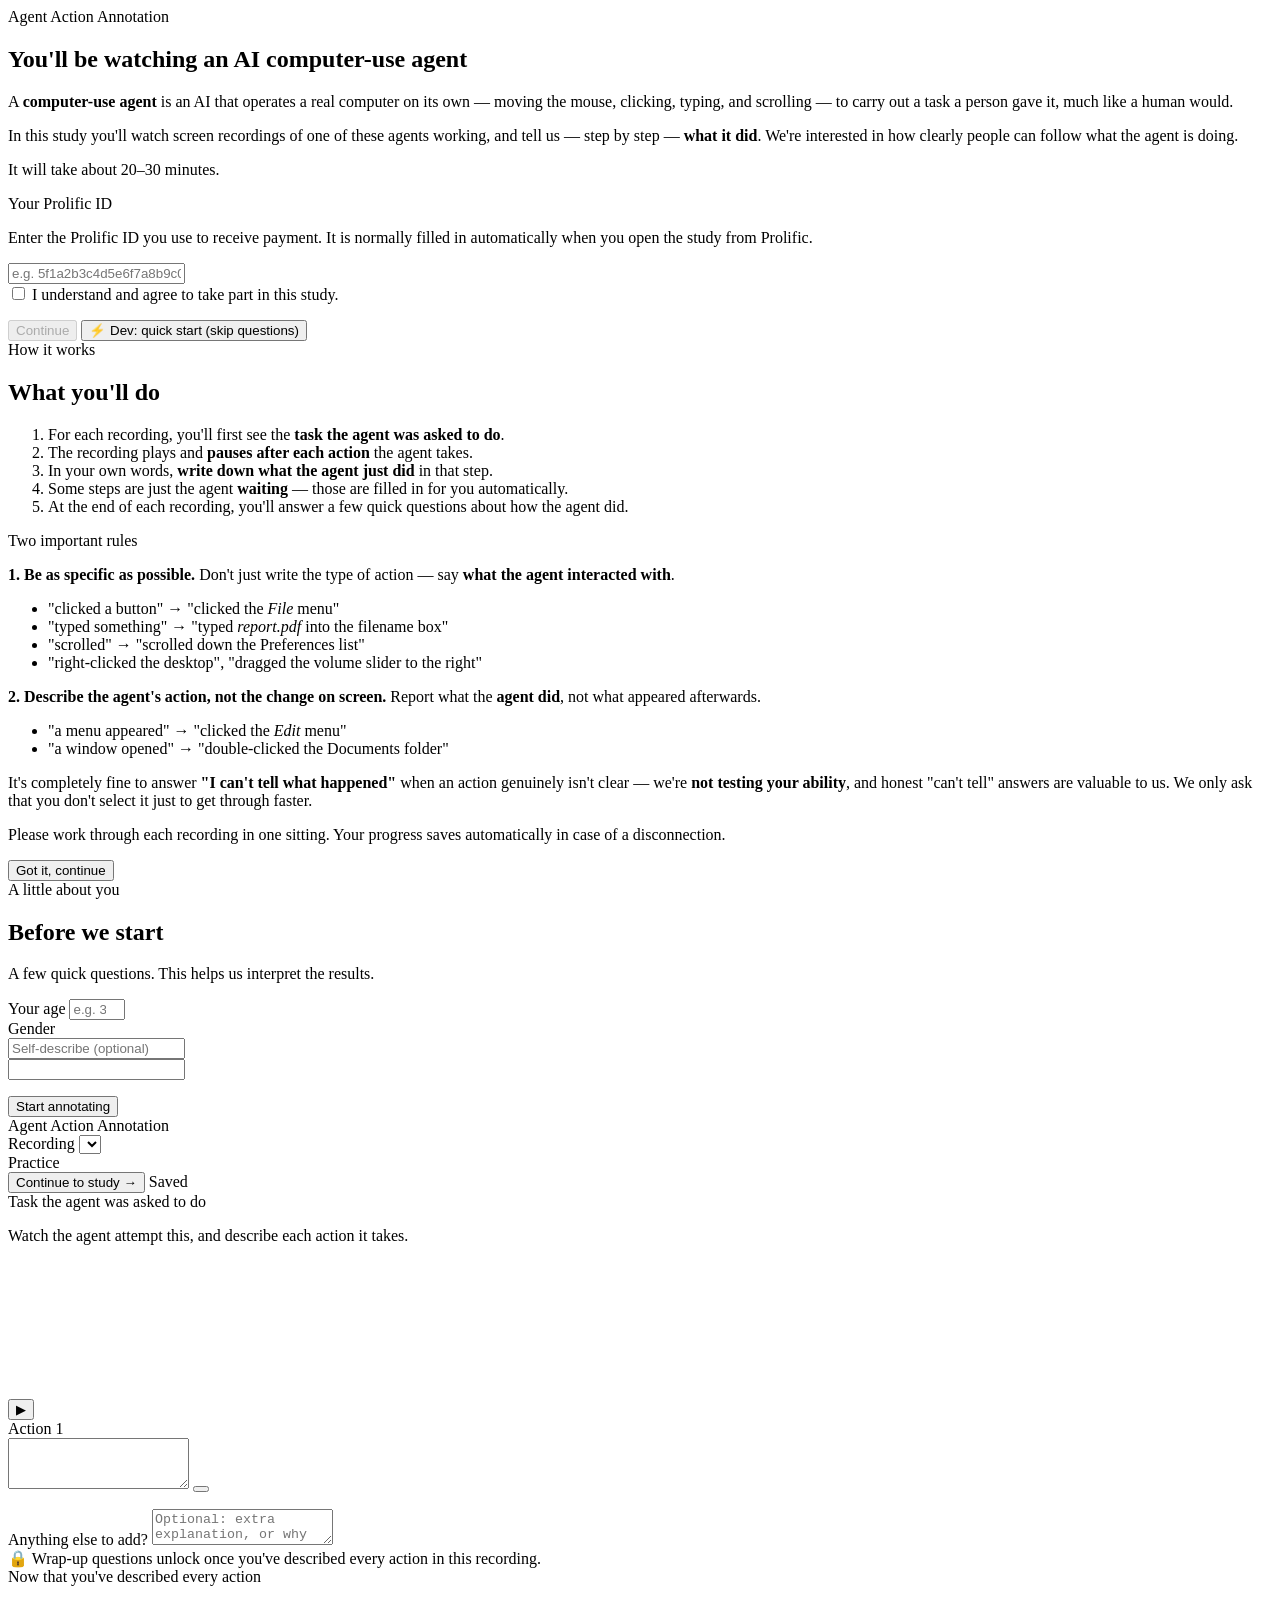
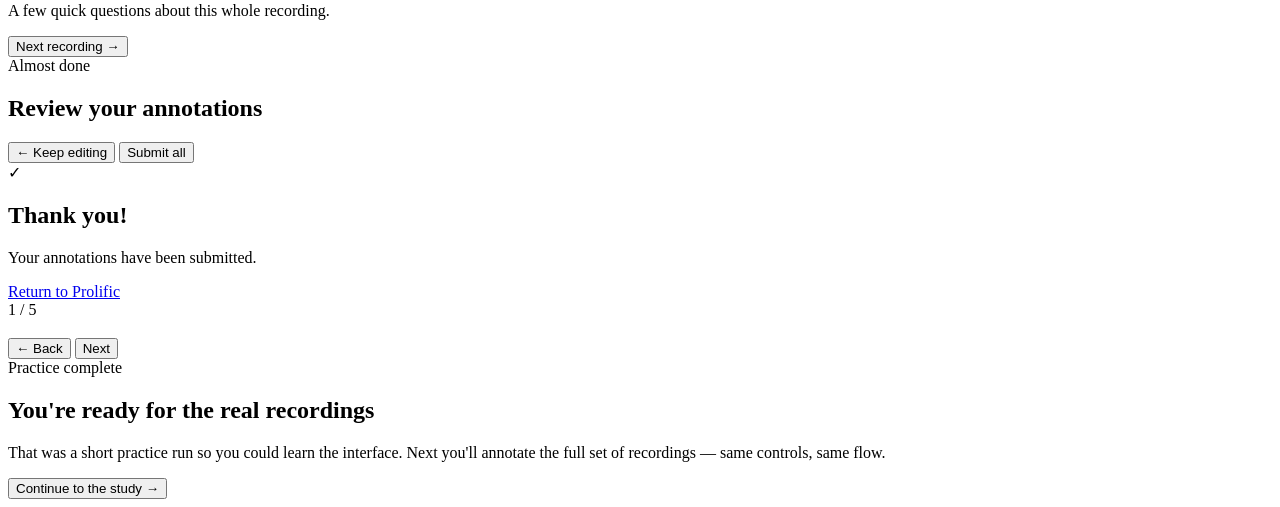
==== commit 150f967e: "Ship 2×2 study arms, play-count UX, and fixed Impress practice. Add native/osworld × log/nolog stati" ====
--- a/annotation_app/static/index.html
+++ b/annotation_app/static/index.html
@@ -1,303 +1,306 @@
-<!DOCTYPE html>
-<html lang="en">
-<head>
-  <meta charset="UTF-8" />
-  <meta name="viewport" content="width=device-width, initial-scale=1.0" />
-  <title>Agent Action Annotation Study</title>
-  <link rel="stylesheet" href="/static/style.css" />
-</head>
-<body>
-  <div id="app">
-    <!-- ================= WELCOME / CONSENT ================= -->
-    <section id="screen-welcome" class="screen center-screen">
-      <div class="card narrow">
-        <div class="brand">Agent Action Annotation</div>
-        <h1>You'll be watching an AI computer-use agent</h1>
-        <p class="lead">
-          A <b>computer-use agent</b> is an AI that operates a real computer on
-          its own — moving the mouse, clicking, typing, and scrolling — to carry
-          out a task a person gave it, much like a human would.
-        </p>
-        <p class="lead">
-          In this study you'll watch screen recordings of one of these agents
-          working, and tell us — step by step — <b>what it did</b>. We're
-          interested in how clearly people can follow what the agent is doing.
-        </p>
-        <p class="lead muted">It will take about 20–30 minutes.</p>
-
-        <div class="field">
-          <label for="p-prolific">Your Prolific ID</label>
-          <p class="field-note">Enter the Prolific ID you use to receive payment. It is normally filled in automatically when you open the study from Prolific.</p>
-          <input type="text" id="p-prolific" placeholder="e.g. 5f1a2b3c4d5e6f7a8b9c0d1e" autocomplete="off" spellcheck="false" />
-        </div>
-
-        <label class="consent">
-          <input type="checkbox" id="consent-check" />
-          <span>I understand and agree to take part in this study.</span>
-        </label>
-        <p id="welcome-error" class="error hidden"></p>
-        <button id="btn-start" class="btn primary" disabled>Continue</button>
-        <button id="btn-devstart" class="btn ghost sm dev-btn hidden">⚡ Dev: quick start (skip questions)</button>
-      </div>
-    </section>
-
-    <!-- ================= INSTRUCTIONS / HOW IT WORKS ================= -->
-    <section id="screen-instructions" class="screen center-screen hidden">
-      <div class="card">
-        <div class="brand">How it works</div>
-        <h1>What you'll do</h1>
-        <ol class="steps-guide">
-          <li>For each recording, you'll first see the <b>task the agent was
-            asked to do</b>.</li>
-          <li>The recording plays and <b>pauses after each action</b> the agent
-            takes.</li>
-          <li>In your own words, <b>write down what the agent just did</b> in
-            that step.</li>
-          <li>Some steps are just the agent <b>waiting</b> — those are filled in
-            for you automatically.</li>
-          <li>At the end of each recording, you'll answer a few quick questions
-            about how the agent did.</li>
-        </ol>
-
-        <div class="callout">
-          <div class="callout-title">Two important rules</div>
-          <p><b>1. Be as specific as possible.</b> Don't just write the type of
-            action — say <b>what the agent interacted with</b>.</p>
-          <ul class="examples">
-            <li><span class="bad">"clicked a button"</span> →
-              <span class="good">"clicked the <i>File</i> menu"</span></li>
-            <li><span class="bad">"typed something"</span> →
-              <span class="good">"typed <i>report.pdf</i> into the filename box"</span></li>
-            <li><span class="bad">"scrolled"</span> →
-              <span class="good">"scrolled down the Preferences list"</span></li>
-            <li><span class="good">"right-clicked the desktop"</span>,
-              <span class="good">"dragged the volume slider to the right"</span></li>
-          </ul>
-          <p><b>2. Describe the agent's action, not the change on screen.</b>
-            Report what the <b>agent did</b>, not what appeared afterwards.</p>
-          <ul class="examples">
-            <li><span class="bad">"a menu appeared"</span> →
-              <span class="good">"clicked the <i>Edit</i> menu"</span></li>
-            <li><span class="bad">"a window opened"</span> →
-              <span class="good">"double-clicked the Documents folder"</span></li>
-          </ul>
-          <p class="callout-note">It's completely fine to answer <b>"I can't tell
-            what happened"</b> when an action genuinely isn't clear — we're
-            <b>not testing your ability</b>, and honest "can't tell" answers are
-            valuable to us. We only ask that you don't select it just to get
-            through faster.</p>
-        </div>
-
-        <p class="lead muted spaced">Please work through each recording in one
-          sitting. Your progress saves automatically in case of a disconnection.</p>
-        <button id="btn-instructions-next" class="btn primary">Got it, continue</button>
-      </div>
-    </section>
-
-    <!-- ================= PROFILE ================= -->
-    <section id="screen-profile" class="screen center-screen hidden">
-      <div class="card narrow">
-        <div class="brand">A little about you</div>
-        <h1>Before we start</h1>
-        <p class="lead">A few quick questions. This helps us interpret the results.</p>
-
-        <div class="field">
-          <label for="p-age">Your age</label>
-          <input type="number" id="p-age" min="18" max="120" placeholder="e.g. 34" />
-        </div>
-
-        <div class="field">
-          <label>Gender</label>
-          <div id="p-gender" class="options"></div>
-          <input type="text" id="p-gender-other" class="text-inline hidden"
-                 placeholder="Self-describe (optional)" />
-        </div>
-
-        <div class="field">
-          <label id="p-occupation-label" for="p-occupation"></label>
-          <input type="text" id="p-occupation" placeholder="" />
-        </div>
-
-        <div class="field">
-          <label id="p-education-label"></label>
-          <div id="p-education" class="options"></div>
-        </div>
-
-        <div class="field">
-          <label id="p-english-label"></label>
-          <p id="p-english-note" class="field-note"></p>
-          <div id="p-english" class="options"></div>
-        </div>
-
-        <div class="field">
-          <label id="p-compfreq-label"></label>
-          <div id="p-compfreq" class="options"></div>
-        </div>
-
-        <div class="field">
-          <label id="p-aitools-label"></label>
-          <div id="p-aitools" class="options"></div>
-        </div>
-
-        <div class="field">
-          <label id="p-experience-label"></label>
-          <div id="p-experience" class="options"></div>
-        </div>
-
-        <p id="profile-error" class="error hidden"></p>
-        <button id="btn-profile-next" class="btn primary">Start annotating</button>
-      </div>
-    </section>
-
-    <!-- ================= ANNOTATION WORKSPACE ================= -->
-    <section id="screen-work" class="screen hidden">
-      <header class="topbar">
-        <div class="topbar-left">
-          <span class="brand small">Agent Action Annotation</span>
-          <div class="task-switch" id="task-switch">
-            <label for="task-select">Recording</label>
-            <select id="task-select"></select>
-          </div>
-          <div id="practice-badge" class="practice-badge hidden">Practice</div>
-        </div>
-        <div class="topbar-right">
-          <div id="overall-progress" class="progress-pill"></div>
-          <button type="button" id="btn-continue-study" class="btn primary sm hidden">Continue to study →</button>
-          <span id="save-status" class="save-status">Saved</span>
-        </div>
-      </header>
-
-      <div class="workspace">
-        <!-- LEFT: video + timeline -->
-        <div class="col-video">
-          <div class="task-card">
-            <div class="task-head">
-              <span class="domain-chip" id="task-domain"></span>
-              <span class="task-count" id="task-count"></span>
-            </div>
-            <div class="task-eyebrow">Task the agent was asked to do</div>
-            <p class="task-instruction" id="task-instruction"></p>
-            <div class="task-hint">Watch the agent attempt this, and describe each action it takes.</div>
-          </div>
-
-          <div class="video-wrap">
-            <video id="video" preload="auto" playsinline muted controls controlsList="nodownload noplaybackrate"></video>
-            <div id="video-badge" class="video-badge hidden"></div>
-          </div>
-
-          <div class="video-controls">
-            <button id="btn-replay" class="btn ghost">↻ Replay this step</button>
-            <button id="btn-prev" class="btn ghost">← Previous</button>
-            <button id="btn-next" class="btn primary">Next action →</button>
-          </div>
-
-          <div class="timeline" id="timeline"></div>
-        </div>
-
-        <!-- RIGHT: action annotation + familiarity / wrap-up -->
-        <div class="col-form">
-          <div class="annotate-card" id="annotate-card">
-            <div class="step-header">
-              <span class="step-title" id="step-title">Action 1</span>
-              <span class="step-status" id="step-status"></span>
-            </div>
-
-            <div id="sleep-note" class="sleep-note hidden"></div>
-
-            <div id="annotate-body">
-              <label class="section-label" id="answer-prompt" for="step-answer"></label>
-              <div id="dev-gt" class="dev-gt hidden"></div>
-              <textarea id="step-answer" rows="3"></textarea>
-
-              <button id="btn-cant-tell" class="btn cant-tell"></button>
-              <p id="cant-tell-caution" class="cant-caution"></p>
-
-              <label class="section-label spaced" for="step-note">
-                Anything else to add?
-              </label>
-              <textarea id="step-note" rows="2"
-                placeholder="Optional: extra explanation, or why it was hard to tell..."></textarea>
-            </div>
-          </div>
-
-          <div class="familiarity-card" id="familiarity-card">
-            <label id="familiarity-prompt" class="section-label"></label>
-            <div id="familiarity-options" class="options stack"></div>
-          </div>
-
-          <div class="posttask-locked" id="posttask-locked">
-            <span class="lock-icon">🔒</span>
-            <span>Wrap-up questions unlock once you've described every action in this recording.</span>
-          </div>
-
-          <div class="posttask-card hidden" id="posttask-card">
-            <div class="posttask-title">Now that you've described every action</div>
-            <p class="posttask-sub">A few quick questions about this whole recording.</p>
-
-            <label class="section-label" id="success-prompt"></label>
-            <div id="success-options" class="options stack"></div>
-
-            <label class="section-label spaced" id="efficiency-prompt"></label>
-            <div id="efficiency-options" class="options stack"></div>
-
-            <label class="section-label spaced" id="understanding-prompt"></label>
-            <div id="understanding-options" class="options stack"></div>
-          </div>
-        </div>
-      </div>
-    </section>
-
-    <!-- ================= REVIEW / SUBMIT ================= -->
-    <section id="screen-review" class="screen center-screen hidden">
-      <div class="card">
-        <div class="brand">Almost done</div>
-        <h1>Review your annotations</h1>
-        <p class="lead" id="review-summary"></p>
-        <div id="review-list" class="review-list"></div>
-        <div class="review-actions">
-          <button id="btn-back-work" class="btn ghost">← Keep editing</button>
-          <button id="btn-submit" class="btn primary">Submit all</button>
-        </div>
-      </div>
-    </section>
-
-    <!-- ================= DONE ================= -->
-    <section id="screen-done" class="screen center-screen hidden">
-      <div class="card narrow center">
-        <div class="done-check">✓</div>
-        <h1>Thank you!</h1>
-        <p class="lead">Your annotations have been submitted.</p>
-        <div id="done-code" class="done-code hidden"></div>
-        <a id="done-link" class="btn primary hidden" href="#">Return to Prolific</a>
-      </div>
-    </section>
-  </div>
-
-  <!-- Guided walkthrough overlay (practice recording) -->
-  <div id="tour-overlay" class="tour-overlay hidden" aria-live="polite">
-    <div class="tour-backdrop"></div>
-    <div id="tour-spotlight" class="tour-spotlight"></div>
-    <div id="tour-tooltip" class="tour-tooltip">
-      <div class="tour-meta"><span id="tour-step-num">1 / 5</span></div>
-      <h3 id="tour-title"></h3>
-      <p id="tour-body"></p>
-      <div class="tour-actions">
-        <button type="button" id="tour-prev" class="btn ghost sm hidden">← Back</button>
-        <button type="button" id="tour-next" class="btn primary sm">Next</button>
-      </div>
-    </div>
-  </div>
-
-  <!-- Shown when the practice recording is fully complete -->
-  <div id="practice-done" class="practice-done hidden" role="dialog" aria-labelledby="practice-done-title">
-    <div class="practice-done-card">
-      <div class="brand">Practice complete</div>
-      <h2 id="practice-done-title">You're ready for the real recordings</h2>
-      <p>That was a short practice run so you could learn the interface. Next you'll annotate the full set of recordings — same controls, same flow.</p>
-      <button type="button" id="btn-start-study" class="btn primary">Continue to the study →</button>
-    </div>
-  </div>
-
-  <script src="/static/app.js"></script>
-</body>
-</html>
+<!DOCTYPE html>
+<html lang="en">
+<head>
+  <meta charset="UTF-8" />
+  <meta name="viewport" content="width=device-width, initial-scale=1.0" />
+  <title>Agent Action Annotation Study</title>
+  <link rel="stylesheet" href="/static/style.css" />
+</head>
+<body>
+  <div id="app">
+    <!-- ================= WELCOME / CONSENT ================= -->
+    <section id="screen-welcome" class="screen center-screen">
+      <div class="card narrow">
+        <div class="brand">Agent Action Annotation</div>
+        <h1>You'll be watching an AI computer-use agent</h1>
+        <p class="lead">
+          A <b>computer-use agent</b> is an AI that operates a real computer on
+          its own — moving the mouse, clicking, typing, and scrolling — to carry
+          out a task a person gave it, much like a human would.
+        </p>
+        <p class="lead">
+          In this study you'll watch screen recordings of one of these agents
+          working, and tell us — step by step — <b>what it did</b>. We're
+          interested in how clearly people can follow what the agent is doing.
+        </p>
+        <p class="lead muted">It will take about 20–30 minutes.</p>
+
+        <div class="field">
+          <label for="p-prolific">Your Prolific ID</label>
+          <p class="field-note">Enter the Prolific ID you use to receive payment. It is normally filled in automatically when you open the study from Prolific.</p>
+          <input type="text" id="p-prolific" placeholder="e.g. 5f1a2b3c4d5e6f7a8b9c0d1e" autocomplete="off" spellcheck="false" />
+        </div>
+
+        <label class="consent">
+          <input type="checkbox" id="consent-check" />
+          <span>I understand and agree to take part in this study.</span>
+        </label>
+        <p id="welcome-error" class="error hidden"></p>
+        <button id="btn-start" class="btn primary" disabled>Continue</button>
+        <button id="btn-devstart" class="btn ghost sm dev-btn hidden">⚡ Dev: quick start (skip questions)</button>
+      </div>
+    </section>
+
+    <!-- ================= INSTRUCTIONS / HOW IT WORKS ================= -->
+    <section id="screen-instructions" class="screen center-screen hidden">
+      <div class="card">
+        <div class="brand">How it works</div>
+        <h1>What you'll do</h1>
+        <ol class="steps-guide">
+          <li>For each recording, you'll first see the <b>task the agent was
+            asked to do</b>.</li>
+          <li>The recording plays and <b>pauses after each action</b> the agent
+            takes.</li>
+          <li>In your own words, <b>write down what the agent just did</b> in
+            that step.</li>
+          <li>Some steps are just the agent <b>waiting</b> — those are filled in
+            for you automatically.</li>
+          <li>At the end of each recording, you'll answer a few quick questions
+            about how the agent did.</li>
+        </ol>
+
+        <div class="callout">
+          <div class="callout-title">Two important rules</div>
+          <p><b>1. Be as specific as possible.</b> Don't just write the type of
+            action — say <b>what the agent interacted with</b>.</p>
+          <ul class="examples">
+            <li><span class="bad">"clicked a button"</span> →
+              <span class="good">"clicked the <i>File</i> menu"</span></li>
+            <li><span class="bad">"typed something"</span> →
+              <span class="good">"typed <i>report.pdf</i> into the filename box"</span></li>
+            <li><span class="bad">"scrolled"</span> →
+              <span class="good">"scrolled down the Preferences list"</span></li>
+            <li><span class="good">"right-clicked the desktop"</span>,
+              <span class="good">"dragged the volume slider to the right"</span></li>
+          </ul>
+          <p><b>2. Describe the agent's action, not the change on screen.</b>
+            Report what the <b>agent did</b>, not what appeared afterwards.</p>
+          <ul class="examples">
+            <li><span class="bad">"a menu appeared"</span> →
+              <span class="good">"clicked the <i>Edit</i> menu"</span></li>
+            <li><span class="bad">"a window opened"</span> →
+              <span class="good">"double-clicked the Documents folder"</span></li>
+          </ul>
+          <p class="callout-note">It's completely fine to answer <b>"I can't tell
+            what happened"</b> when an action genuinely isn't clear — we're
+            <b>not testing your ability</b>, and honest "can't tell" answers are
+            valuable to us. We only ask that you don't select it just to get
+            through faster.</p>
+        </div>
+
+        <p class="lead muted spaced">Please work through each recording in one
+          sitting. Your progress saves automatically in case of a disconnection.</p>
+        <button id="btn-instructions-next" class="btn primary">Got it, continue</button>
+      </div>
+    </section>
+
+    <!-- ================= PROFILE ================= -->
+    <section id="screen-profile" class="screen center-screen hidden">
+      <div class="card narrow">
+        <div class="brand">A little about you</div>
+        <h1>Before we start</h1>
+        <p class="lead">A few quick questions. This helps us interpret the results.</p>
+
+        <div class="field">
+          <label for="p-age">Your age</label>
+          <input type="number" id="p-age" min="18" max="120" placeholder="e.g. 34" />
+        </div>
+
+        <div class="field">
+          <label>Gender</label>
+          <div id="p-gender" class="options"></div>
+          <input type="text" id="p-gender-other" class="text-inline hidden"
+                 placeholder="Self-describe (optional)" />
+        </div>
+
+        <div class="field">
+          <label id="p-occupation-label" for="p-occupation"></label>
+          <input type="text" id="p-occupation" placeholder="" />
+        </div>
+
+        <div class="field">
+          <label id="p-education-label"></label>
+          <div id="p-education" class="options"></div>
+        </div>
+
+        <div class="field">
+          <label id="p-english-label"></label>
+          <p id="p-english-note" class="field-note"></p>
+          <div id="p-english" class="options"></div>
+        </div>
+
+        <div class="field">
+          <label id="p-compfreq-label"></label>
+          <div id="p-compfreq" class="options"></div>
+        </div>
+
+        <div class="field">
+          <label id="p-aitools-label"></label>
+          <div id="p-aitools" class="options"></div>
+        </div>
+
+        <div class="field">
+          <label id="p-experience-label"></label>
+          <div id="p-experience" class="options"></div>
+        </div>
+
+        <p id="profile-error" class="error hidden"></p>
+        <button id="btn-profile-next" class="btn primary">Start annotating</button>
+      </div>
+    </section>
+
+    <!-- ================= ANNOTATION WORKSPACE ================= -->
+    <section id="screen-work" class="screen hidden">
+      <header class="topbar">
+        <div class="topbar-left">
+          <span class="brand small">Agent Action Annotation</span>
+          <div class="task-switch" id="task-switch">
+            <label for="task-select">Recording</label>
+            <select id="task-select"></select>
+          </div>
+          <div id="practice-badge" class="practice-badge hidden">Practice</div>
+        </div>
+        <div class="topbar-right">
+          <div id="overall-progress" class="progress-pill"></div>
+          <button type="button" id="btn-continue-study" class="btn primary sm hidden">Continue to study →</button>
+          <span id="save-status" class="save-status">Saved</span>
+        </div>
+      </header>
+
+      <div class="workspace">
+        <!-- LEFT: video + timeline -->
+        <div class="col-video">
+          <div class="task-card">
+            <div class="task-head">
+              <span class="domain-chip" id="task-domain"></span>
+              <span class="task-count" id="task-count"></span>
+            </div>
+            <div class="task-eyebrow">Task the agent was asked to do</div>
+            <p class="task-instruction" id="task-instruction"></p>
+            <div class="task-hint">Watch the agent attempt this, and describe each action it takes.</div>
+          </div>
+
+          <div class="video-wrap">
+            <video id="video" preload="auto" playsinline muted></video>
+            <div id="video-badge" class="video-badge hidden"></div>
+          </div>
+
+          <div class="video-controls">
+            <button id="btn-play" class="btn-play-round" type="button" aria-label="Play">▶</button>
+          </div>
+
+          <div class="timeline" id="timeline"></div>
+        </div>
+
+        <!-- RIGHT: action annotation + familiarity / wrap-up -->
+        <div class="col-form">
+          <div class="annotate-card" id="annotate-card">
+            <div class="step-header">
+              <span class="step-title" id="step-title">Action 1</span>
+              <span class="step-status" id="step-status"></span>
+            </div>
+
+            <div id="sleep-note" class="sleep-note hidden"></div>
+
+            <div id="annotate-body">
+              <label class="section-label" id="answer-prompt" for="step-answer"></label>
+              <div id="dev-gt" class="dev-gt hidden"></div>
+              <textarea id="step-answer" rows="3"></textarea>
+
+              <button id="btn-cant-tell" class="btn cant-tell"></button>
+              <p id="cant-tell-caution" class="cant-caution"></p>
+
+              <label class="section-label spaced" id="confidence-prompt"></label>
+              <div id="confidence-options" class="options stack"></div>
+
+              <label class="section-label spaced" for="step-note">
+                Anything else to add?
+              </label>
+              <textarea id="step-note" rows="2"
+                placeholder="Optional: extra explanation, or why it was hard to tell..."></textarea>
+            </div>
+          </div>
+
+          <div class="posttask-locked" id="posttask-locked">
+            <span class="lock-icon">🔒</span>
+            <span>Wrap-up questions unlock once you've described every action in this recording.</span>
+          </div>
+
+          <div class="posttask-card hidden" id="posttask-card">
+            <div class="posttask-title">Now that you've described every action</div>
+            <p class="posttask-sub">A few quick questions about this whole recording.</p>
+
+            <label class="section-label" id="familiarity-prompt"></label>
+            <div id="familiarity-options" class="options stack"></div>
+
+            <label class="section-label spaced" id="success-prompt"></label>
+            <div id="success-options" class="options stack"></div>
+
+            <label class="section-label spaced" id="efficiency-prompt"></label>
+            <div id="efficiency-options" class="options stack"></div>
+
+            <label class="section-label spaced" id="understanding-prompt"></label>
+            <div id="understanding-options" class="options stack"></div>
+
+            <button type="button" id="btn-advance-task" class="btn primary advance-task hidden">
+              Next recording →
+            </button>
+          </div>
+        </div>
+      </div>
+    </section>
+
+    <!-- ================= REVIEW / SUBMIT ================= -->
+    <section id="screen-review" class="screen center-screen hidden">
+      <div class="card">
+        <div class="brand">Almost done</div>
+        <h1>Review your annotations</h1>
+        <p class="lead" id="review-summary"></p>
+        <div id="review-list" class="review-list"></div>
+        <div class="review-actions">
+          <button id="btn-back-work" class="btn ghost">← Keep editing</button>
+          <button id="btn-submit" class="btn primary">Submit all</button>
+        </div>
+      </div>
+    </section>
+
+    <!-- ================= DONE ================= -->
+    <section id="screen-done" class="screen center-screen hidden">
+      <div class="card narrow center">
+        <div class="done-check">✓</div>
+        <h1>Thank you!</h1>
+        <p class="lead">Your annotations have been submitted.</p>
+        <div id="done-code" class="done-code hidden"></div>
+        <a id="done-link" class="btn primary hidden" href="#">Return to Prolific</a>
+      </div>
+    </section>
+  </div>
+
+  <!-- Guided walkthrough overlay (practice recording) -->
+  <div id="tour-overlay" class="tour-overlay hidden" aria-live="polite">
+    <div class="tour-backdrop"></div>
+    <div id="tour-spotlight" class="tour-spotlight"></div>
+    <div id="tour-tooltip" class="tour-tooltip">
+      <div class="tour-meta"><span id="tour-step-num">1 / 5</span></div>
+      <h3 id="tour-title"></h3>
+      <p id="tour-body"></p>
+      <div class="tour-actions">
+        <button type="button" id="tour-prev" class="btn ghost sm hidden">← Back</button>
+        <button type="button" id="tour-next" class="btn primary sm">Next</button>
+      </div>
+    </div>
+  </div>
+
+  <!-- Shown when the practice recording is fully complete -->
+  <div id="practice-done" class="practice-done hidden" role="dialog" aria-labelledby="practice-done-title">
+    <div class="practice-done-card">
+      <div class="brand">Practice complete</div>
+      <h2 id="practice-done-title">You're ready for the real recordings</h2>
+      <p>That was a short practice run so you could learn the interface. Next you'll annotate the full set of recordings — same controls, same flow.</p>
+      <button type="button" id="btn-start-study" class="btn primary">Continue to the study →</button>
+    </div>
+  </div>
+
+  <script src="/static/app.js"></script>
+</body>
+</html>
